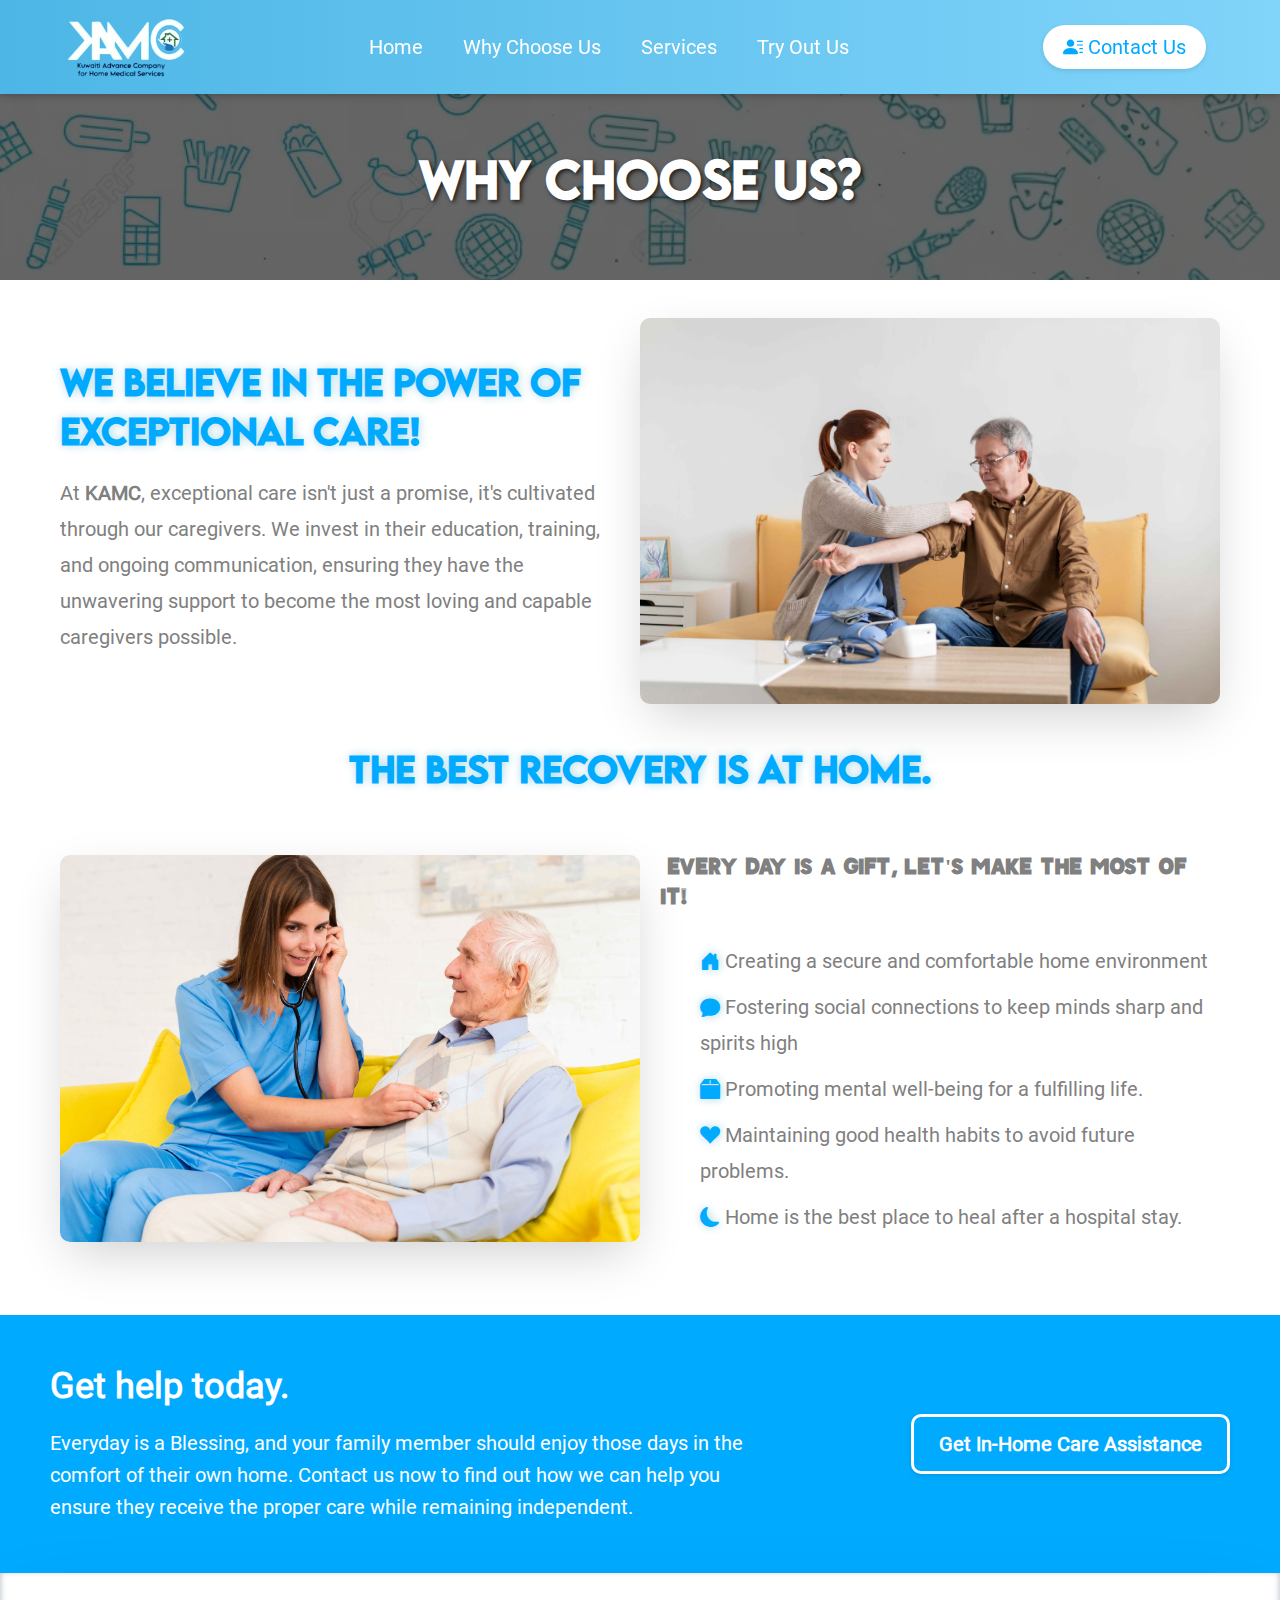
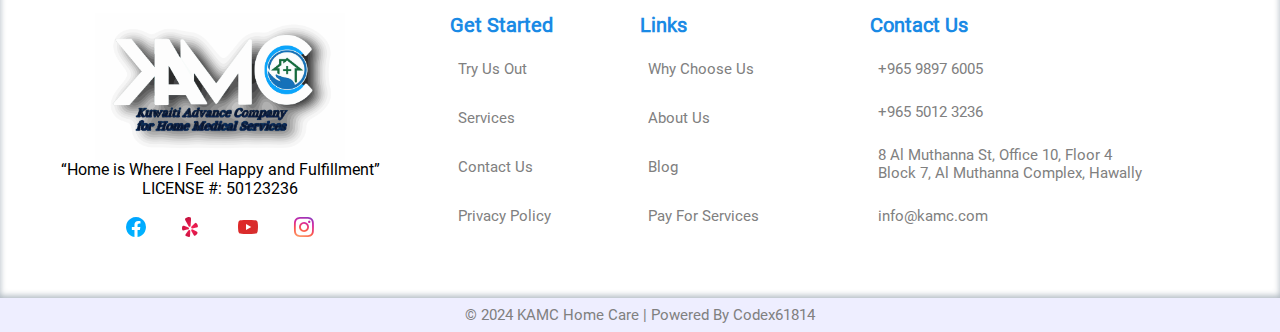
==== about.html @ 25185a0f "KAMC V0.5" ====
<!DOCTYPE html>
<html lang="en">
<head>
    <meta charset="UTF-8">
    <meta name="viewport" content="width=device-width, initial-scale=1.0">
    <title>KUWAIT ADVANCE MEDICAL SERVICE HOME CARE</title>
    <link rel="stylesheet" href="https://cdn.jsdelivr.net/npm/bootstrap-icons@1.11.3/font/bootstrap-icons.min.css">
    <link rel="icon" href="./img/web_logo.png">
    <link rel="stylesheet" href="./main.css">
    <link rel="stylesheet" href="./styles.css">
    <!-- Primary Meta Tags -->
<meta name="title" content="KUWAIT ADVANCE MEDICAL SERVICE HOME CARE" />
<meta name="description" content="KAMC Medical Agency, located in Hawally, offers quality healthcare services. Visit us at Block 7, Al Muthanna Street, Al Muthanna Complex, Building 8, Floor 4, Office 10." />

<!-- Open Graph / Facebook -->
<meta property="og:type" content="website" />
<meta property="og:url" content="https://kamc.vercel.app/" />
<meta property="og:title" content="KUWAIT ADVANCE MEDICAL SERVICE HOME CARE" />
<meta property="og:description" content="KAMC Medical Agency, located in Hawally, offers quality healthcare services. Visit us at Block 7, Al Muthanna Street, Al Muthanna Complex, Building 8, Floor 4, Office 10." />
<meta property="og:image" content="https://kamc.vercel.app/img/visit.jpg" />

<!-- Twitter -->
<meta property="twitter:card" content="summary_large_image" />
<meta property="twitter:url" content="https://kamc.vercel.app/" />
<meta property="twitter:title" content="KUWAIT ADVANCE MEDICAL SERVICE HOME CARE" />
<meta property="twitter:description" content="KAMC Medical Agency, located in Hawally, offers quality healthcare services. Visit us at Block 7, Al Muthanna Street, Al Muthanna Complex, Building 8, Floor 4, Office 10." />
<meta property="twitter:image" content="https://kamc.vercel.app/img/visit.jpg" />

<!-- Meta Tags Generated with https://metatags.io -->
</head>
<body>
    <header>
        <nav>
            <div class="logo">
                <img src="./img/headcard_logo.png" alt="Logo">
            </div>
            <ul class="nav-links">
                <li><a href="./index.html">Home</a></li>
                <li><a href="#">Why Choose Us</a></li>
                <li><a href="./services.html">Services</a></li>
                <li><a href="./detail.html">Try Out Us</a></li>
            </ul>
            <div class="nav-buttons">
                &nbsp;
                
                <button class="contact-btn">
                <a href="./detail.html">
                <i class="bi bi-person-lines-fill"></i>
                Contact Us
                </a>
                </button>
                &nbsp;
            </div>
            <div class="burger">
                <div class="line1"></div>
                <div class="line2"></div>
                <div class="line3"></div>
            </div>
        </nav>
    </header>
    <div class="custom-banner">
        <div class="overlay"></div>
        <div class="banner-text">
            <h1>Why Choose Us?</h1>
        </div>
    </div>
    <div class="carebesthome-container">
        <section class="carebesthome-caregivers-section">
            <div class="carebesthome-text">
                <h1>We Believe in the Power of Exceptional Care!</h1>
                <p>At <strong>KAMC</strong>, exceptional care isn't just a promise, it's cultivated through our caregivers. We invest in their education, training, and ongoing communication, ensuring they have the unwavering support to become the most loving and capable caregivers possible.</p>
            </div>
            <img src="./img/Downpic.cc-2262758405.jpg" alt="Caregiver with senior">
        </section>
        <h2 class="mod" align="center">The Best Recovery is at Home.</h2>
        <br>
        <section class="carebesthome-recovery-section">
            <img src="./img/Downpic.cc-2291576633.jpg" alt="Seniors interacting">
            <div class="carebesthome-text">
                <h5>&nbsp;Every day is a gift, let's make the most of it!</h5>
                <ul>
                    <li><i class="bi bi-house-door-fill"></i>&nbsp;Creating a secure and comfortable home environment</li>
                    <li><i class="bi bi-chat-fill"></i>&nbsp;Fostering social connections to keep minds sharp and spirits high</li>
                    <li><i class="bi bi-box2-fill"></i>&nbsp;Promoting mental well-being for a fulfilling life.</li>
                    <li><i class="bi bi-suit-heart-fill"></i>&nbsp;Maintaining good health habits to avoid future problems.</li>
                    <li><i class="bi bi-moon-fill"></i>&nbsp;Home is the best place to heal after a hospital stay.</li>
                </ul>
            </div>
        </section>
    </div>
    <div class="lastbox">
        <div class="text">
            <h1>Get help today.</h1>
            <p>Everyday is a Blessing, and your family member should enjoy those days in the comfort of their own home. Contact us now to find out how we can help you ensure they receive the proper care while remaining independent.</p>
        </div>
        <button><a href="./detail.html">Get In-Home Care Assistance</a></button>
    </div>
    <footer class="footer">
        <div class="footer-logo footer-section">
            <img src="./img/artwork (1) (1).png" alt="KAMC Logo">
            <p>“Home is Where I Feel Happy and Fulfillment”<br>LICENSE #: 50123236</p>
            <div class="social-icons">
                <a class="facebook" href="https://www.facebook.com/"><i class="bi bi-facebook"></i></a>
                <a class="yelp" href="https://www.yelp.com/"><i class="bi bi-yelp"></i></a>
                <a class="youtube" href="https://www.youtube.com/"><i class="bi bi-youtube"></i></a>
                <a class="instagram" href="https://www.instagram.com/"><i class="bi bi-instagram"></i></a>
            </div>
        </div>
        <div class="footer-links footer-section">
            <ul>
              <h3>Get Started</h3>
              <li><a href="./about.html">Try Us Out</a></li>
              <li><a href="./index.html">Services</a></li>
              <li><a href="./detail.html">Contact Us</a></li>
              <li><a href="#">Privacy Policy</a></li>
            </ul>
            <ul>
              <h3>Links</h3>
              <li><a href="./about.html">Why Choose Us</a></li>
              <li><a href="./detail.html">About Us</a></li>
              <li><a href="#">Blog</a></li>
              <li><a href="./detail.html">Pay For Services</a></li>
            </ul>
          </div>
        <div class="footer-contact footer-section">
         <ul>   
         <h3>Contact Us</h3>
            <li><a href="tel:+96598976005">+965 9897 6005</a></li>
            <li><a href="tel:+965 5012 3236">+965 5012 3236</a></li>
            <li><a href="https://www.google.com/maps/place/Fahaheel,+Complex+No.+1/@29.0787522,48.1316665,17z/data=!3m1!4b1!4m6!3m5!1s0x3fcf0788d4813e75:0x6f3db40b677ace44!8m2!3d29.0787475!4d48.1342414!16s%2Fg%2F11ssrltnmz?entry=ttu">8 Al Muthanna St, Office 10, Floor 4 <br> Block 7, Al Muthanna Complex, Hawally</a></li>
            <li><a href="mailto:kuwaitadvancecompany@gmail.com">info@kamc.com</a></li>
        </div>
    </footer>
    <div class="footer-bottom">
        <p>&copy; 2024 KAMC Home Care | Powered By Codex61814</p>
    </div>
    <script src="./script.js"></script>
</body>
</html>
---- main.css ----
.custom-banner {
  position: relative;
  width: 100%;
  height: 200px; 
  background: url("./img/artwork\ \(17\).png") no-repeat center center;
  background-size: cover;
  display: flex;
  align-items: center;
  justify-content: center;
  text-align: center;
  box-sizing: border-box;
  margin-top: 80px;
}
@font-face {
  font-family: Javata;
  src: url(./fonts/JAVATA.ttf);
}
@font-face {
  font-family: Lemon Milk;
  src: url(./fonts/LEMONMILK-Medium.ttf);
}
@font-face {
  font-family: Roboto-Bold;
  src: url(./fonts/Roboto-Bold.ttf);
}
@font-face {
  font-family: Roboto-Regular;
  src: url(./fonts/Roboto-Regular.ttf);
}
.custom-banner .overlay {
  position: absolute;
  top: 0;
  left: 0;
  right: 0;
  bottom: 0;
  background-color: rgba(0, 0, 0, 0.6);
}

.banner-text {
  position: relative;
  color: white;
  z-index: 1;
  max-width: 100%;
  padding: 20px;
  box-sizing: border-box;
  text-shadow: 2px 2px 4px rgba(0, 0, 0, 0.7);
}

.banner-text h1 {
  font-family: Lemon Milk;
  margin: 0;
  font-size: 3em; 
  line-height: 1.2; 
}
/* Responsive Design */
@media (max-width: 1200px) {
  .custom-banner {
    height: 250px; 
  }
  .banner-text h1 {
    font-size: 2.5em; 
  }
}

@media (max-width: 992px) {
  .custom-banner {
    height: 200px; 
  }
  .banner-text h1 {
    font-size: 2em; 
  }
}

@media (max-width: 768px) {
  .custom-banner {
    height: 150px; 
    margin-top: 40px;
  }
  .banner-text h1 {
    font-size: 2.0em; 
    margin-top: 50px; 
  }
}

@media (max-width: 576px) {
  .custom-banner {
    height: 120px; 
    margin-top: 35px;
  }
  .banner-text h1 {
    font-size: 1.5em; 
    margin-top: 40px; 
  }
}
.carebesthome-container {
  max-width: 1200px;
  margin: auto;
  padding: 20px;
  margin-top: 18px;
  line-height: 1.8;
}

.carebesthome-container section {
  margin-bottom: 40px;
  display: flex;
  align-items: center;
}

.carebesthome-text h1,
.mod {
  font-family: Lemon Milk;
  color: #00aaff;
  font-size: 35px;
  margin-top: 10px;
  font-weight: 800;
  text-shadow: lightblue 1px 0 10px;
  margin-bottom: 20px;
  line-height: 1.4;
}
.carebesthome-text h5 {
  font-family: Javata;
  color: gray;
  font-size: 22px;
  margin-top: 10px;
  margin-bottom: 30px;
  line-height: 1.4;
}
.carebesthome-text p,
.carebesthome-text ul {
  color: grey;
  margin-bottom: 20px;
  font-size: 20px;
}

.carebesthome-container img {
  width: 50%;
  height: auto;
  box-shadow: rgba(0, 0, 0, 0.2) 0px 18px 50px -10px;
  border-radius: 10px;
}

.carebesthome-caregivers-section img {
  order: 2;
}

.carebesthome-caregivers-section .carebesthome-text {
  order: 1;
  padding-right: 20px;
  flex: 1;
}

.carebesthome-recovery-section img {
  order: 1;
}

.carebesthome-recovery-section .carebesthome-text {
  order: 2;
  padding-left: 20px;
  flex: 1;
}

.carebesthome-text ul {
  list-style: none;
  padding-left: 20px;
}

.carebesthome-text ul li {
  margin-bottom: 10px;
  position: relative;
  padding-left: 20px;
}
.carebesthome-text ul li i {
  color: #00aaff;
  text-shadow: lightblue 1px 0 10px;
}
.carebesthome-text ul li::before {
  position: absolute;
  left: 0;
  color: #00aaff;
}

@media (max-width: 768px) {
  .carebesthome-container section {
    flex-direction: column;
  }

  .carebesthome-caregivers-section img,
  .carebesthome-recovery-section img {
    width: 100%;
    order: 1;
  }

  .carebesthome-caregivers-section .carebesthome-text,
  .carebesthome-recovery-section .carebesthome-text {
    order: 2;
    padding: 0;
  }

  .carebesthome-text ul {
    padding-left: 0;
  }

  .carebesthome-text ul li {
    padding-left: 10px;
  }
}

.lastbox {
  display: flex;
  justify-content: space-between;
  align-items: center;
  padding: 50px;
  background-color: #00aaff;
  color: white;
}
.lastbox .text {
  max-width: 700px;
}
.lastbox h1 {
  margin: 0;
  font-size: 36px;
}
.lastbox p {
  line-height: 1.6;
  margin: 20px 0 0;
  font-size: 20px;
}
.lastbox button {
  background-color: transparent;
  color: white;
  padding: 15px 25px;
  border: 3px solid white;
  box-shadow: 0 2px 5px rgba(0, 0, 0, 0.1);
  border-radius: 10px;
  text-decoration: none;
  font-size: 20px;
  font-weight: bold;
}
.lastbox button a{
  color: white;
}
.lastbox button a:hover{
  color: #00aaff;
}
.lastbox button:hover {
  background-color: white;
  color: #00aaff;
  transform: translateY(-2px);
}
@media (max-width: 768px) {
  .lastbox {
    flex-direction: column;
    text-align: center;
  }
  .lastbox button {
    margin-top: 20px;
  }
}

.contact-details-section {
  background-color: white;
  border-radius: 10px;
  padding: 25px;
  max-width: 400px;
  width: 100%;
  box-shadow: 0 0 10px rgba(0, 0, 0, 0.1);
  color: grey;
  text-align: left;
}

.contact-details-section h2 {
  font-size: 2em;
  margin-bottom: 10px;
  text-align: center;
}

.contact-details-section h3 {
  font-size: 1.2em;
  margin-bottom: 15px;
}

.contact-details-section p {
  font-size: 1.2em;
  margin-bottom: 10px;
  color: #666;
  text-align: center;
}

.contact-details-info address {
  text-decoration: none;
  font-size: 1.2em;
  color: #00aaff;
  margin-bottom: 20px;
}

.contact-details-info {
  display: flex;
  flex-direction: column;
  align-items: flex-start;
}

.contact-details-info div {
  margin: 10px 0;
}

.contact-details-info i {
  margin-right: 10px;
  vertical-align: middle;
}

.contact-details-info a {
  text-decoration: none;
  font-size: 1.2em;
  color: #00aaff;
}

.contact-details-social {
  display: flex;
  justify-content: center;
  margin-top: 20px;
}

.horizontal-line {
  border-top: 2px solid #ccc;
  margin: 20px 0;
}

.contact-details-social a {
  text-decoration: none;
  color: #666;
  padding: 10px;
  margin: 0 5px;
  border-radius: 5px;
  font-size: 1.5em;
}

@media (max-width: 600px) {
  .contact-details-section {
      padding: 20px;
  }

  .contact-details-section h2 {
      font-size: 1.4em;
  }

  .contact-details-info a {
      font-size: 1.2em;
  }

  .contact-details-social a {
      padding: 12px;
      font-size: 1.3em;
  }

  .horizontal-line {
      margin: 10px 0;
  }
}





.side-by-side-container {
  display: flex;
  justify-content: space-between;
  align-items: stretch; /* Ensure both wrappers stretch to the same height */
  flex-wrap: wrap;
}

.contact-details-wrapper {
  flex: 0 0 calc(55% - 10px); /* Adjusted width with a gap of 10px */
  max-width: calc(55% - 10px); /* Optional: to ensure responsiveness */
  margin-bottom: 10px; /* Space between containers */
}

.contact-form-wrapper {
  flex: 0 0 calc(45% - 10px); /* Adjusted width with a gap of 10px */
  max-width: calc(45% - 10px); /* Optional: to ensure responsiveness */
  margin-bottom: 10px; /* Space between containers */
}

/* Keep existing styles for individual sections */
.contact-details-wrapper .contact-details-section,
.contact-form-wrapper .contact-section {
  background-color: white;
  border-radius: 10px;
  padding: 20px;
  box-shadow: 0 0 10px rgba(0, 0, 0, 0.1);
  height: 100%; /* Ensure it takes up full height of its wrapper */
}

.horizontal-line {
  width: 100%;
  height: 1px;
  background-color: #ccc;
  margin: 20px 0;
}

.contact-info ul {
  list-style-type: none;
  padding: 0;
}

.contact-form {
  margin-top: 20px;
}

.submitBTN {
  display: inline-block;
  padding: 10px 20px;
  background-color: #007BFF;
  color: white;
  border: none;
  border-radius: 5px;
  cursor: pointer;
}

.submitBTN:hover {
  background-color: #0056b3;
}

/* Media query for smaller screens */
@media screen and (max-width: 768px) {
  .side-by-side-container {
      flex-direction: column; /* Stack containers vertically on smaller screens */
  }

  .contact-details-wrapper,
  .contact-form-wrapper {
      flex: 1 1 auto; /* Allow containers to grow and shrink as needed */
      max-width: 100%; /* Full width on smaller screens */
      margin-bottom: 20px; /* Increase space between containers */
  }
}
---- styles.css ----
* {
  margin: 0;
  padding: 0;
  box-sizing: border-box;
  font-family: Roboto-Regular;
  text-decoration: none;
}
@font-face {
  font-family: Javata;
  src: url(./fonts/JAVATA.ttf);
}
@font-face {
  font-family: Lemon Milk;
  src: url(./fonts/LEMONMILK-Medium.ttf);
}
@font-face {
  font-family: Roboto-Bold;
  src: url(./fonts/Roboto-Bold.ttf);
}
@font-face {
  font-family: Roboto-Regular;
  src: url(./fonts/Roboto-Regular.ttf);
}
header {
  position: fixed;
  top: 0;
  left: 0;
  width: 100%;
  z-index: 1000;
  background: linear-gradient(to right, #4db6e6, #81d4fa);
  padding: 10px 0;
  box-shadow: 0 2px 4px rgba(0, 0, 0, 0.1), 0 4px 8px rgba(0, 0, 0, 0.1);
}

nav {
  display: flex;
  align-items: center;
  justify-content: space-between;
  max-width: 1200px;
  margin: 0 auto;
  padding: 0 20px;
}

.logo img {
  height: 70px;
  width: auto;
  transition: height 0.3s ease;
}

.nav-links {
  list-style: none;
  display: flex;
  gap: 20px;
  flex-grow: 1;
  justify-content: center;
  transition: all 0.3s ease;
}

.nav-links li {
  display: inline;
}

.nav-links a {
  font-family: Roboto-Regular;
  text-decoration: none;
  color: white;
  font-size: 20px;
  transition: background-color 0.3s ease, color 0.3s ease;
  padding: 5px 10px;
  border-radius: 5px;
}

.nav-links a:hover {
  background-color: #00aaff;
  color: white;
}
.nav-links a:hover {
  background-color: #007acc;
  color: white;
}

.nav-buttons {
  display: flex;
  gap: 10px;
}

.donate-btn a {
  color: white;
}

.contact-btn a {
  color: #00aaff;
}

.contact-btn a:hover {
  color: white;
}

.contact-btn {
  font-family: Roboto-Regular;
  background-color: white;
  color: #00aaff;
  border: none;
  padding: 10px 20px;
  cursor: pointer;
  border-radius: 25px;
  font-size: 20px;
  transition: background-color 0.3s ease, color 0.3s ease, transform 0.3s ease;
  box-shadow: 0 2px 5px rgba(0, 0, 0, 0.1);
}
.contact-btm a {
  color: #00aaff;
}
.contact-btm,
.contact-btm a:hover {
  color: white;
}
.contact-btm {
  background-color: transparent;
  color: #00aaff;
  border: 2px solid #00aaff;
  padding: 10px 20px;
  cursor: pointer;
  border-radius: 25px;
  font-size: 20px;
  transition: background-color 0.3s ease, color 0.3s ease, transform 0.3s ease;
  box-shadow: 0 2px 5px rgba(0, 0, 0, 0.1);
}
.contact-bmt a {
  color: #1a8ae5;
}
.contact-bmt a:hover {
  color: white;
}
.contact-bmt {
  background-color: whitesmoke;
  color: #1a8ae5;
  padding: 10px 40px;
  cursor: pointer;
  border: none;
  border-radius: 25px;
  font-size: 20px;
  transition: background-color 0.3s ease, color 0.3s ease, transform 0.3s ease;
  box-shadow: 0 2px 5px rgba(0, 0, 0, 0.1);
}
.contact-bmt:hover {
  background: #1a8ae5;
  border: 2px solid #1a8ae5;
  color: white;
  transform: translateY(-2px);
}
.contact-btm:hover {
  background: #00aaff;
  color: white;
  transform: translateY(-2px);
}
.contact-btn:hover {
  background: #00aaff;
  color: white;
  transform: translateY(-1px);
}

.donate-btn:hover {
  background-color: #00aaff;
  color: white;
  border: none;
  transform: translateY(-1px);
}
.burger {
  display: none;
  cursor: pointer;
  flex-direction: column;
  gap: 5px;
}

.burger div {
  width: 25px;
  height: 3px;
  background-color: white;
  transition: all 0.3s ease;
}
@media (max-width: 768px) {
  .nav-links {
    display: none;
    flex-direction: column;
    width: 100%;
    background-color: #4db6e6;
    position: absolute;
    top: 60px;
    left: 0;
    padding: 10px 0;
    text-align: center;
  }

  .nav-links li {
    margin: 10px 0;
  }

  .burger {
    display: flex;
  }

  .burger.toggle .line1 {
    transform: rotate(-45deg) translate(-5px, 6px);
  }

  .burger.toggle .line2 {
    opacity: 0;
  }

  .burger.toggle .line3 {
    transform: rotate(45deg) translate(-5px, -6px);
  }

  nav.active .nav-links {
    display: flex;
    background-color: white;
  }
  nav.active .nav-links a {
    color: #4db6e6;
  }
  .logo img {
    height: 60px;
  }

  .donate-btn,
  .contact-btn {
    padding: 6px 12px;
    font-size: 14px;
  }
}

@media (max-width: 480px) {
  .nav-links {
    padding: 20px 0;
  }

  .nav-links li {
    margin: 15px 0;
  }

  .logo img {
    height: 50px;
  }

  .donate-btn,
  .contact-btn {
    padding: 4px 8px;
    font-size: 13px;
  }
}

.hero-section {
  position: relative;
  background: url("./img/front_photo.png") no-repeat center/cover;
  height: 900px;
  display: flex;
  align-items: center;
  justify-content: center;
  text-align: center;
  color: white;
  padding: 0 20px;
  margin-top: 0px;
}

.hero-overlay {
  position: absolute;
  top: 0;
  left: 0;
  width: 100%;
  height: 100%;
  background: rgba(0, 0, 0, 0.5);
}

.hero-content {
  position: relative;
  z-index: 2;
}
.hero-content h1 {
  font-family: Lemon Milk;
  font-size: 50px;
}
.hero-content p {
  font-family: Javata;
  font-size: 25px;
}
.her0-content p i {
  font-family: Roboto-Bold;
  font-size: 5px;
}
.hero-btn a {
  color: white;
}
.hero-btn {
  background-color: #00aaff;
  color: white;
  border: none;
  padding: 10px 20px;
  cursor: pointer;
  border-radius: 25px;
  font-size: 20px;
  transition: background-color 0.3s ease, color 0.3s ease, transform 0.3s ease;
}

.hero-btn:hover {
  background-color: #007acc;
  transform: translateY(-2px);
}

.curvy-svg {
  position: absolute;
  bottom: 0;
  left: 0;
  width: 100%;
  height: auto;
  z-index: 1;
}

.services-section {
  padding: 50px 20px;
  background-color: white;
  text-align: center;
}

.services-section h2 {
  font-family: Lemon Milk;
  font-size: 2.5em;
  margin-bottom: 20px;
  font-weight: 600;
}
.services-section h2 a {
  font-family: Lemon Milk;
  background: linear-gradient(to right, #4db6e6, #81d4fa);
  background-clip: text;
  -webkit-text-fill-color: transparent;
}

.services-section p {
  font-size: 1.2em;
  margin-bottom: 40px;
  max-width: 800px;
  margin-left: auto;
  margin-right: auto;
}

.services-grid {
  display: grid;
  grid-template-columns: repeat(auto-fit, minmax(250px, 1fr));
  gap: 20px;
  max-width: 1200px;
  margin: 0 auto;
}

.service-item {
  background-color: white;
  padding: 20px;
  border-radius: 10px;
  box-shadow: 0 2px 5px rgba(0, 0, 0, 0.1);
  transition: transform 0.3s ease, box-shadow 0.3s ease;
}

.service-item img {
  width: 100%;
  border-radius: 10px;
}

.service-item h3 {
  margin: 20px 0 10px;
  font-size: 1.5em;
}

.service-item p {
  font-size: 1em;
  margin-bottom: 10px;
}

.service-item a {
  text-decoration: none;
  color: #00aaff;
  font-weight: bold;
}

.service-item:hover {
  transform: translateY(-5px);
  box-shadow: 0 4px 10px rgba(0, 0, 0, 0.2);
}
#wave {
  width: 100%;
  position: relative;
  bottom: 50%;
  left: 0%;
  z-index: 1;
  display: block;
  margin: 0;
  padding: 0;
  width: 100%;
  height: auto;
  box-shadow: 0px -27px 5px 0px rgba(255, 255, 255, 1);
}
.testimonial-section {
  position: relative;
  text-align: center;
  padding: 50px 20px;
  background: linear-gradient(to right, #4db6e6, #81d4fa);
}
.testimonial-section h2 {
  font-family: Lemon Milk;
  font-size: 2.5em;
  text-shadow: white 1px 0 10px;
  color: #1a8ae5;
  font-weight: bolder;
}
.testimonial-container {
  position: relative;
  max-width: 900px;
  margin: 0 auto;
  overflow: hidden;
}

.testimonial-content {
  display: flex;
  transition: transform 0.5s ease;
}

.testimonial {
  min-width: 100%;
  padding: 20px;
  box-sizing: border-box;
}

.testimonial p {
  text-shadow: 1px 1px 2px whitesmoke;
  font-size: 1.5em;
  line-height: 1.6;
  color: whitesmoke;
  font-weight: 400;
}

.testimonial .author {
  text-shadow: 1px 1px 2px whitesmoke;
  margin-top: 0px;
  font-size: 1.3em;
  font-style: italic;
  color: grey;
}
.star {
  font-size: 1.2em;
  color: gold;
  text-shadow: 1px 1px 2px whitesmoke;
}
button.prev,
button.next {
  text-shadow: 1px 1px 2px whitesmoke;
  position: absolute;
  top: 40%;
  transform: translateY(-50%);
  border: none;
  font-size: 2em;
  color: #1a8ae5;
  background-color: transparent;
  cursor: pointer;
}

button.prev {
  left: -5px;
}

button.next {
  right: -5px;
}

button.prev:hover,
button.next:hover {
  color: white;
}
.leave-review a {
  color: whitesmoke;
}
.leave-review {
  display: inline-block;
  margin-top: 20px;
  padding: 10px 20px;
  background-color: transparent;
  color: whitesmoke;
  border: 2px solid whitesmoke;
  cursor: pointer;
  border-radius: 25px;
  font-size: 20px;
  transition: background-color 0.3s ease, color 0.3s ease, transform 0.3s ease;
  box-shadow: 0 2px 5px rgba(0, 0, 0, 0.1);
}
.leave-review a:hover {
  color: white;
}
.leave-review:hover {
  background: #1a8ae5;
  border: 2px solid #1a8ae5;
  color: white;
  transform: translateY(-2px);
}

@media (max-width: 768px) {
  .testimonial p {
    font-size: 1em;
  }
  .testimonial .author {
    font-size: 0.9em;
  }
  .leave-review {
    padding: 8px 16px;
  }
}
@media (max-width: 768px) {
  .hero-section {
    height: 600px;
  }

  .hero-content h1 {
    font-size: 2em;
  }

  .hero-content p {
    font-size: 1.2em;
  }

  .hero-btn {
    padding: 10px 15px;
    font-size: 14px;
  }

  .services-section h2 {
    font-size: 2em;
  }

  .services-section p {
    font-size: 1em;
  }

  .service-item h3 {
    font-size: 1.2em;
  }

  .service-item p {
    font-size: 0.9em;
  }
}

@media (max-width: 480px) {
  .hero-section {
    height: 500px;
  }

  .hero-content h1 {
    font-size: 1.5em;
  }

  .hero-content p {
    font-size: 1em;
  }

  .hero-btn {
    padding: 8px 12px;
    font-size: 12px;
  }

  .services-section h2 {
    font-size: 1.5em;
  }

  .services-section p {
    font-size: 0.9em;
  }

  .service-item h3 {
    font-size: 1em;
  }

  .service-item p {
    font-size: 0.8em;
  }
}
.footer {
  background-color: white;
  padding: 20px 10px;
  display: flex;
  box-shadow: rgba(50, 50, 93, 0.25) 0px 50px 100px -20px,
    rgba(0, 0, 0, 0.3) 0px 30px 60px -30px,
    rgba(10, 37, 64, 0.35) 0px -2px 6px 0px inset;
  flex-wrap: wrap;
  justify-content: space-around;
  text-align: left;
  margin-top: auto;
}

.footer-section {
  flex: 1;
  min-width: 300px;
  margin: 20px;
  box-sizing: border-box;
}

.footer-section h3 {
  color: #1a8ae5;
  font-size: 20px;
  margin-bottom: 15px;
}

.footer-section ul {
  list-style: none;
  padding: 0;
  margin: 0;
  display: flex;
  flex-direction: column;
}

.footer-section li {
  margin-bottom: 15px;
}

.social-icons a {
  display: block;
  color: grey;
  text-decoration: none;
  font-size: 16px;
  padding: 8px;
  background-color: #f9f9f9;
  border-radius: 8px;
  transition: background-color 0.3s ease, box-shadow 0.3s ease;
}

.footer-section a {
  display: block;
  text-decoration: none;
  font-size: 15px;
  padding: 8px;
  color: gray;
}

.social-icons a:hover {
  background-color: #e9e9e9;
  box-shadow: rgba(0, 0, 0, 0.3) 0px 19px 38px,
    rgba(0, 0, 0, 0.22) 0px 15px 12px;
}

.footer-section a:hover {
  color: #00aaff;
  text-decoration: underline 0.1em #007acc;
  transition: text-decoration-color 600ms;
}

.footer-contact li a {
  font-size: 15px;
  margin-bottom: -6px;
  color: grey;
}

.footer-logo {
  text-align: center;
  margin-bottom: 20px;
}

.footer-logo img {
  max-width: 100%;
  height: auto;
  width: 250px;
  margin: 0 auto;
  display: block;
}

.social-icons {
  display: flex;
  justify-content: center;
  margin: 10px 0;
}

.social-icons a {
  margin: 0 10px;
  font-size: 20px;
}

.footer-bottom {
  text-align: center;
  background-color: #eeeeff;
  padding: 8px;
}

.footer-bottom p {
  margin: 0;
  color: gray;
  font-size: 15px;
}

.facebook {
  background: linear-gradient(
    170deg,
    rgba(0, 156, 255, 1) 0%,
    rgba(0, 190, 255, 1) 100%
  );
  background-clip: text;
  -webkit-text-fill-color: transparent;
}

.yelp {
  background: radial-gradient(
    circle at 50.4% 50.5%,
    rgb(251, 32, 86) 0%,
    rgb(135, 2, 35) 90%
  );
  background-clip: text;
  -webkit-text-fill-color: transparent;
}

.youtube {
  background: radial-gradient(
    circle at 10% 20%,
    rgb(226, 37, 37) 0%,
    rgb(211, 49, 49) 82.8%
  );
  background-clip: text;
  -webkit-text-fill-color: transparent;
}

.instagram {
  background: radial-gradient(
    circle at 30% 107%,
    #fdf497 0%,
    #fdf497 5%,
    #fd5949 45%,
    #d6249f 60%,
    #285aeb 90%
  );
  background-clip: text;
  -webkit-text-fill-color: transparent;
}

@media (max-width: 1024px) {
  .footer-section {
    min-width: 150px;
  }

  .footer-section h3 {
    font-size: 18px;
    margin-bottom: 10px;
  }

  .footer-section a {
    font-size: 14px;
    padding: 8px;
  }
}

@media (max-width: 768px) {
  .footer {
    flex-direction: column;
    align-items: center;
  }

  .footer-section {
    margin: 10px 0;
    text-align: center;
  }

  .footer-logo img {
    width: 80%;
  }

  .social-icons {
    margin: 10px 0;
  }

  .footer-links ul {
    flex-direction: column;
    align-items: center;
  }

  .footer-links ul li {
    margin-bottom: 5px;
  }
}

@media (max-width: 600px) {
  .footer {
    text-align: center;
  }

  .footer-section {
    flex-basis: 100%;
  }

  .footer-section h3 {
    font-size: 16px;
    margin-bottom: 10px;
  }

  .footer-section ul {
    margin-bottom: 15px;
  }

  .footer-section a {
    font-size: 15px;
    padding: 8px;
  }

  .footer-logo img {
    width: 100%;
  }
}
@media (min-width: 1024px) {
  .footer-links {
    display: flex;
    justify-content: space-between;
  }

  .footer-links ul {
    flex: 1;
    display: flex;
    flex-direction: column;
    align-items: flex-start;
  }
}

.contact-section {
  display: flex;
  flex-wrap: wrap;
  justify-content: space-between;
  box-shadow: rgba(50, 50, 93, 0.25) 0px 50px 100px -20px,
    rgba(0, 0, 0, 0.3) 0px 30px 60px -30px,
    rgba(10, 37, 64, 0.35) 0px -2px 6px 0px inset;
  background-color: white;
  border-radius: 15px;
  margin-top: 1%;
  padding: 20px;
}

.contact-info,
.contact-form {
  flex: 1 1 200px;
  margin: 15px;
  text-align: left;
}

.contact-info h3 {
  font-family: Lemon Milk;
  text-shadow: 1px 1px 2px blue;
  color: #1a8ae5;
  margin-top: 0;
  font-size: 1.8em;
}

.contact-info li,
.contact-info p {
  cursor: pointer;
  color: #1a8ae5;
  font-size: 16px;
  margin: 15px 0;
  list-style: none;
  margin-bottom: 30px;
}
.contact-info p {
  cursor: default;
  font-size: 18px;
}
.contact-info li:hover {
  color: #007acc;
  transform: translateY(-2px);
}
.contact-form form {
  display: flex;
  flex-direction: column;
}

.contact-form input,
.contact-form textarea {
  box-shadow: rgba(0, 0, 0, 0.4) 0px 30px 90px;
  margin-bottom: 10px;
  font-size: 15px;
  padding: 15px;
  border: none;
  outline: none;
  border-radius: 10px;
}
.contact-form textarea {
  resize: vertical;
  overflow-y: scroll;
  overflow-x: hidden;
  height: 100px;
}
.contact-form button {
  padding: 16px;
  border: none;
  border-radius: 12px;
  font-weight: bolder;
  background-color: #1a8ae5;
  box-shadow: rgba(0, 0, 0, 0.4) 0px 30px 90px;
  color: white;
  font-size: 16px;
  cursor: pointer;
}
.contact-form button:hover {
  background-color: #007acc;
  transform: translateY(-2px);
}
@media (max-width: 768px) {
  .contact-section {
    flex-direction: column;
    align-items: center;
  }

  .contact-info,
  .contact-form {
    margin: 0;
    width: 100%;
  }
}


.container {
  width: 100%;
  display: flex;
  flex-wrap: wrap;
  justify-content: center;
  gap: 50px;
  box-sizing: border-box;
  padding: 20px;
}

.card {
  background-color: white;
  border-radius: 10px;
  max-width: 350px;
  width: 100%;
  overflow: hidden;
  margin: 0;
  box-sizing: border-box;
  transition: box-shadow 0.3s ease;
  box-shadow: 0 4px 8px rgba(0, 0, 0, 0.1);
  display: flex;
  flex-direction: column; /* Ensure the card content is flexible */
  justify-content: space-between; /* Space between header, content, and button */
}

.card-header {
  font-family: 'Lemon Milk', sans-serif;
  background-color: #00aaff;
  color: white;
  padding: 20px;
  text-align: center;
  font-size: 1.25em;
  box-sizing: border-box;
}

.card-content {
  padding: 20px;
  box-sizing: border-box;
  flex: 1; /* Allow the card content to grow and fill the space */
  display: flex;
  flex-direction: column; /* Ensure the text inside the content is flexible */
  justify-content: center; /* Center content vertically */
}

.card-content ul {
  list-style: none;
  padding: 0;
  margin: 0;
  box-sizing: border-box;
}

.card-content ul li {
  padding: 10px 0;
  border-bottom: 1px solid #ddd;
  display: flex;
  align-items: center;
  box-sizing: border-box;
}

.card-content ul li i {
  color: gray;
  margin-right: 10px; /* Add space between icon and text */
}

.card-content ul li:last-child {
  border-bottom: none;
}

.card-button {
  background-color: #00aaff;
  color: white;
  text-align: center;
  padding: 15px;
  text-decoration: none;
  border-radius: 0 0 10px 10px;
  box-sizing: border-box;
  display: flex;
  align-items: center;
  justify-content: center; /* Center the button text */
}

.card-button:hover {
  background-color: #007acc;
}

@media (max-width: 600px) {
  .card {
      margin: 10px;
      max-width: calc(100% - 20px); /* Adjust to fit within the container */
  }
}



.swal2-confirm.custom-swal-button {
  background-color: #007acc !important;
  color: #fff !important;
}

#loading-screen {
  position: fixed;
  width: 100%;
  height: 100%;
  background: #fff;
  display: flex;
  justify-content: center;
  align-items: center;
  z-index: 9999;
  transition: opacity 0.5s ease;
}

/* Loader styles */
.loader {
width: 80px;
padding: 10px;
aspect-ratio: 1;
border-radius: 50%;
background: #00aaff;
--_m: 
  conic-gradient(#0000 10%,#000),
  linear-gradient(#000 0 0) content-box;
-webkit-mask: var(--_m);
        mask: var(--_m);
-webkit-mask-composite: source-out;
        mask-composite: subtract;
animation: l3 1s infinite linear;
}

@keyframes l3 {to{transform: rotate(1turn)}}
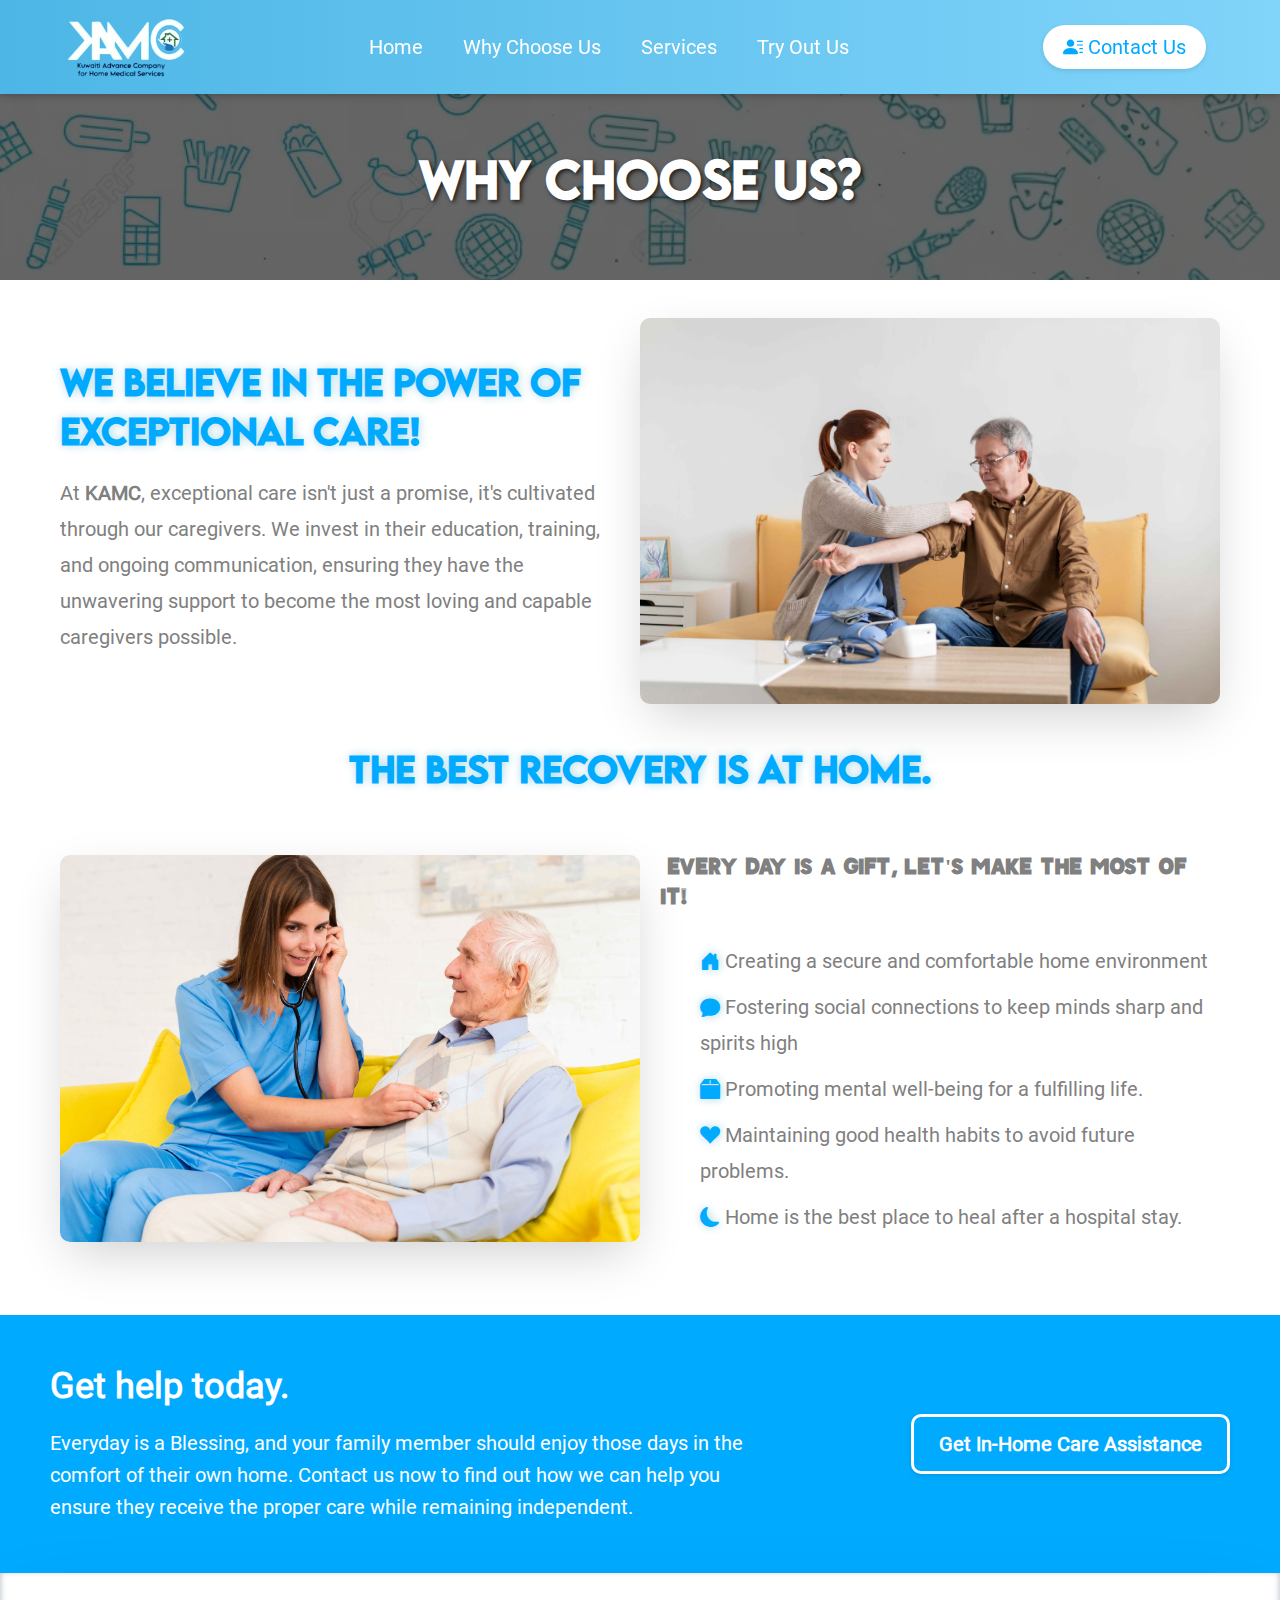
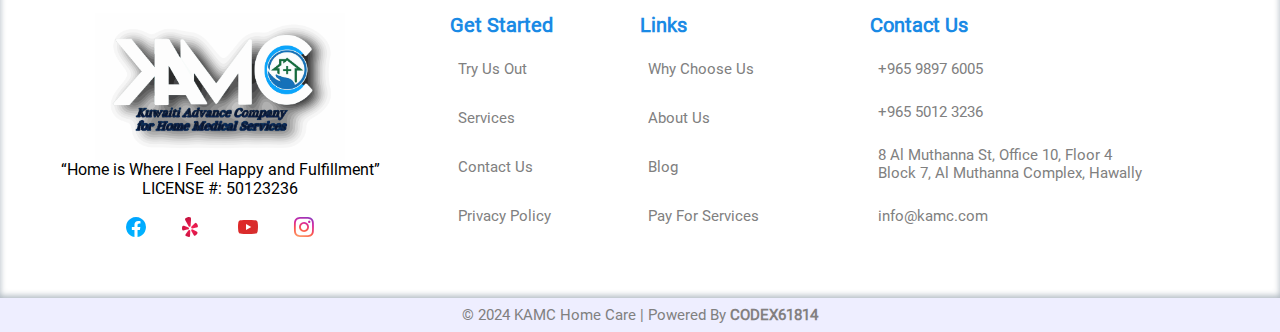
==== commit f0dc0317: "KAMC V0.5" ====
--- a/about.html
+++ b/about.html
@@ -8,23 +8,41 @@
     <link rel="icon" href="./img/web_logo.png">
     <link rel="stylesheet" href="./main.css">
     <link rel="stylesheet" href="./styles.css">
-    <!-- Primary Meta Tags -->
-<meta name="title" content="KUWAIT ADVANCE MEDICAL SERVICE HOME CARE" />
-<meta name="description" content="KAMC Medical Agency, located in Hawally, offers quality healthcare services. Visit us at Block 7, Al Muthanna Street, Al Muthanna Complex, Building 8, Floor 4, Office 10." />
+<!-- Primary Meta Tags -->
+<meta name="title" content="Kuwait Advance Medical Company" />
+<meta
+  name="description"
+  content="KAMC Medical Agency, located in Hawally, offers quality healthcare services. Visit us at Block 7, Al Muthanna Street, Al Muthanna Complex, Building 8, Floor 4, Office 10."
+/>
 
 <!-- Open Graph / Facebook -->
 <meta property="og:type" content="website" />
-<meta property="og:url" content="https://kamc.vercel.app/" />
-<meta property="og:title" content="KUWAIT ADVANCE MEDICAL SERVICE HOME CARE" />
-<meta property="og:description" content="KAMC Medical Agency, located in Hawally, offers quality healthcare services. Visit us at Block 7, Al Muthanna Street, Al Muthanna Complex, Building 8, Floor 4, Office 10." />
-<meta property="og:image" content="https://kamc.vercel.app/img/visit.jpg" />
+<meta property="og:url" content="https://www.kuwaitimedicalcare.org/" />
+<meta property="og:title" content="Kuwait Advance Medical Company" />
+<meta
+  property="og:description"
+  content="KAMC Medical Agency, located in Hawally, offers quality healthcare services. Visit us at Block 7, Al Muthanna Street, Al Muthanna Complex, Building 8, Floor 4, Office 10."
+/>
+<meta
+  property="og:image"
+  content="https://www.kuwaitimedicalcare.org/img/visit.jpg"
+/>
 
 <!-- Twitter -->
 <meta property="twitter:card" content="summary_large_image" />
-<meta property="twitter:url" content="https://kamc.vercel.app/" />
-<meta property="twitter:title" content="KUWAIT ADVANCE MEDICAL SERVICE HOME CARE" />
-<meta property="twitter:description" content="KAMC Medical Agency, located in Hawally, offers quality healthcare services. Visit us at Block 7, Al Muthanna Street, Al Muthanna Complex, Building 8, Floor 4, Office 10." />
-<meta property="twitter:image" content="https://kamc.vercel.app/img/visit.jpg" />
+<meta
+  property="twitter:url"
+  content="https://www.kuwaitimedicalcare.org/"
+/>
+<meta property="twitter:title" content="Kuwait Advance Medical Company" />
+<meta
+  property="twitter:description"
+  content="KAMC Medical Agency, located in Hawally, offers quality healthcare services. Visit us at Block 7, Al Muthanna Street, Al Muthanna Complex, Building 8, Floor 4, Office 10."
+/>
+<meta
+  property="twitter:image"
+  content="https://www.kuwaitimedicalcare.org/img/visit.jpg"
+/>
 
 <!-- Meta Tags Generated with https://metatags.io -->
 </head>
@@ -132,7 +150,14 @@
         </div>
     </footer>
     <div class="footer-bottom">
-        <p>&copy; 2024 KAMC Home Care | Powered By Codex61814</p>
+        <p>
+            &copy; 2024 KAMC Home Care | Powered By
+            <span class="footer_text">
+              <a href="https://codex61814.xyz/" target="_blank">
+                <strong>CODEX61814</strong>
+              </a>
+            </span>
+          </p>
     </div>
     <script src="./script.js"></script>
 </body>
--- a/main.css
+++ b/main.css
@@ -433,3 +433,23 @@
       margin-bottom: 20px; /* Increase space between containers */
   }
 }
+
+
+.footer_text a{
+  text-decoration: none;
+  color: #838080;
+}
+
+.footer_text a:hover {
+  background: radial-gradient(circle at 10% 20%, rgb(59, 149, 237) 0%, rgb(7, 91, 173) 90%);
+  background-clip: text;
+  -webkit-text-fill-color: transparent;
+}
+
+.footer_text a:active {
+  background: radial-gradient(circle at 50% 50%, rgb(49, 129, 217) 0%, rgb(5, 71, 153) 90%);
+  background-clip: text;
+  -webkit-text-fill-color: transparent;
+  transform: scale(0.98); /* Adds a slight press effect */
+  transition: transform 0.1s ease;
+}--- a/styles.css
+++ b/styles.css
@@ -8,6 +8,10 @@
 @font-face {
   font-family: Javata;
   src: url(./fonts/JAVATA.ttf);
+}
+@font-face {
+  font-family: Bhaijaan;
+  src: url(./fonts/BalooBhaijaan2-Regular.ttf);
 }
 @font-face {
   font-family: Lemon Milk;
@@ -1042,4 +1046,30 @@
 animation: l3 1s infinite linear;
 }
 
-@keyframes l3 {to{transform: rotate(1turn)}}+@keyframes l3 {to{transform: rotate(1turn)}}
+
+
+
+.arabic-text{
+  font-family: Bhaijaan;
+  color:#00aaff;
+}
+
+.footer_text a{
+  text-decoration: none;
+  color: #838080;
+}
+
+.footer_text a:hover {
+  background: radial-gradient(circle at 10% 20%, rgb(59, 149, 237) 0%, rgb(7, 91, 173) 90%);
+  background-clip: text;
+  -webkit-text-fill-color: transparent;
+}
+
+.footer_text a:active {
+  background: radial-gradient(circle at 50% 50%, rgb(49, 129, 217) 0%, rgb(5, 71, 153) 90%);
+  background-clip: text;
+  -webkit-text-fill-color: transparent;
+  transform: scale(0.98); /* Adds a slight press effect */
+  transition: transform 0.1s ease;
+}
